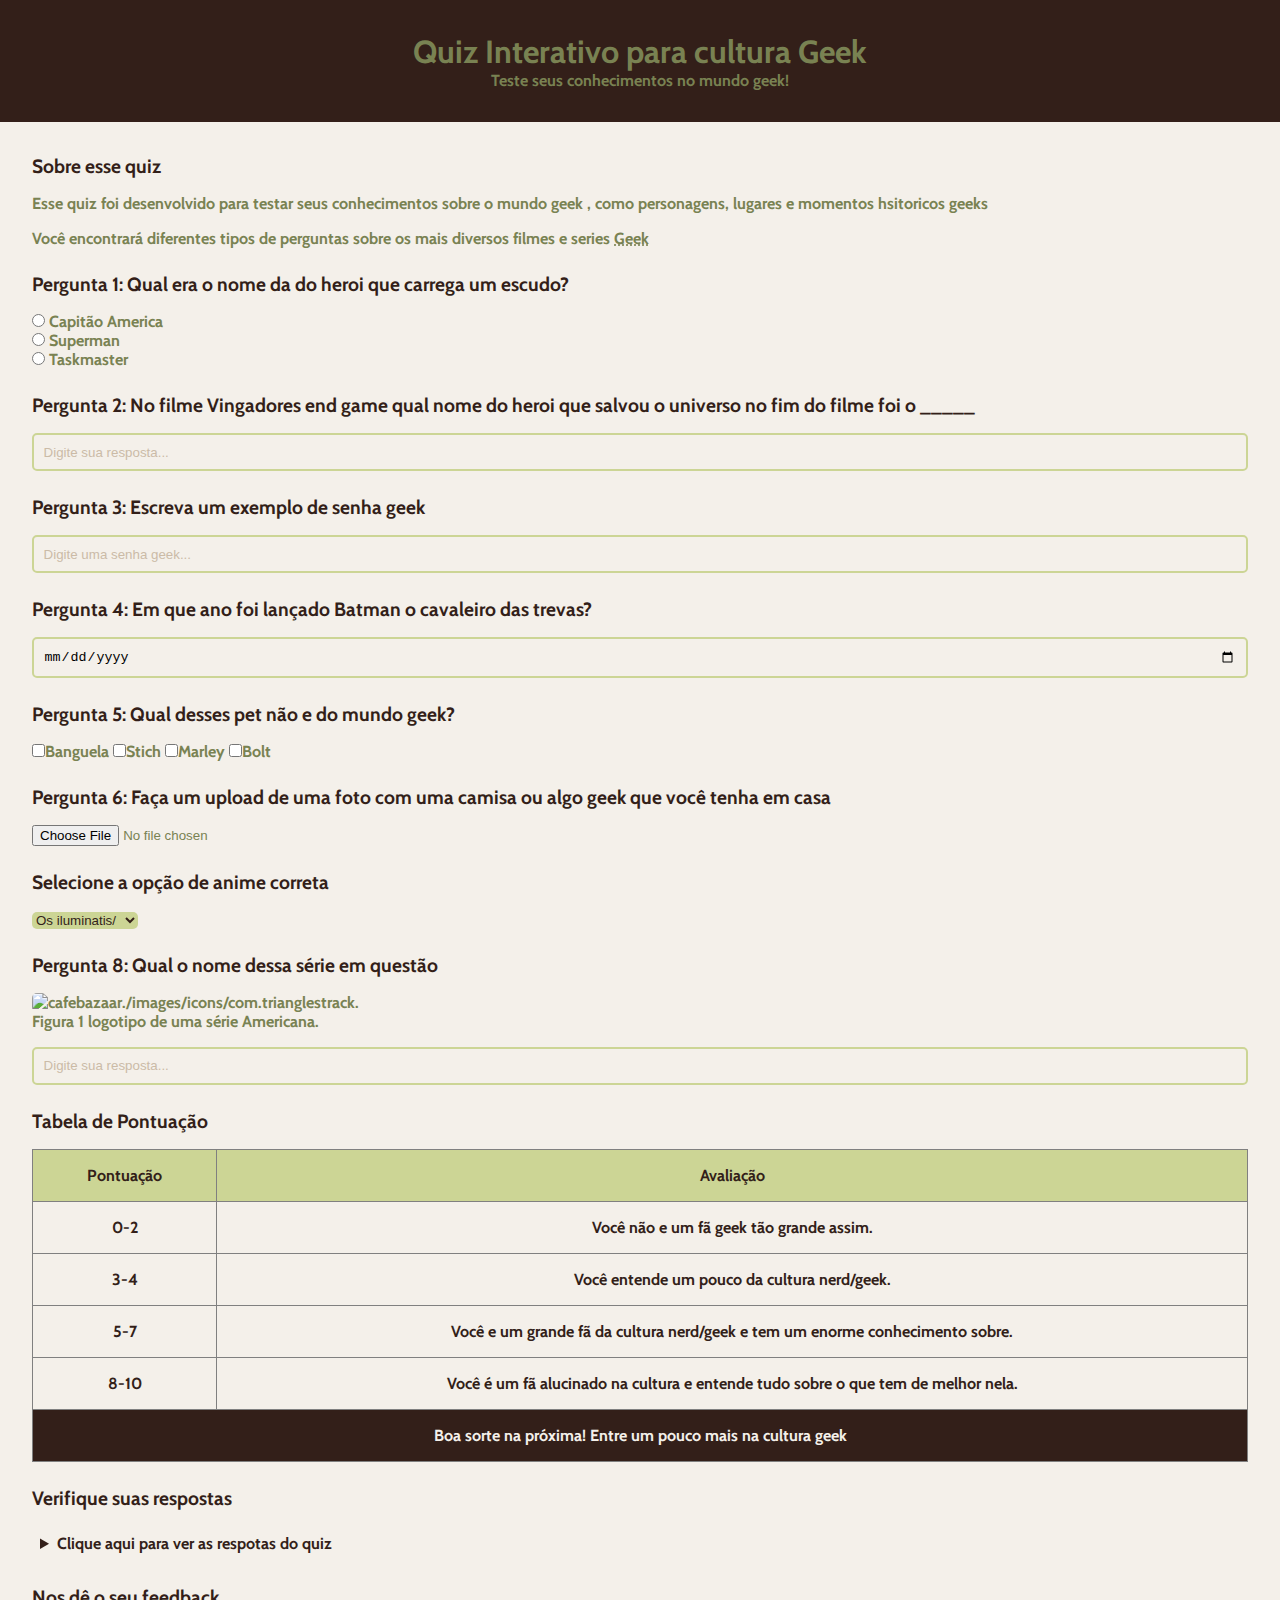
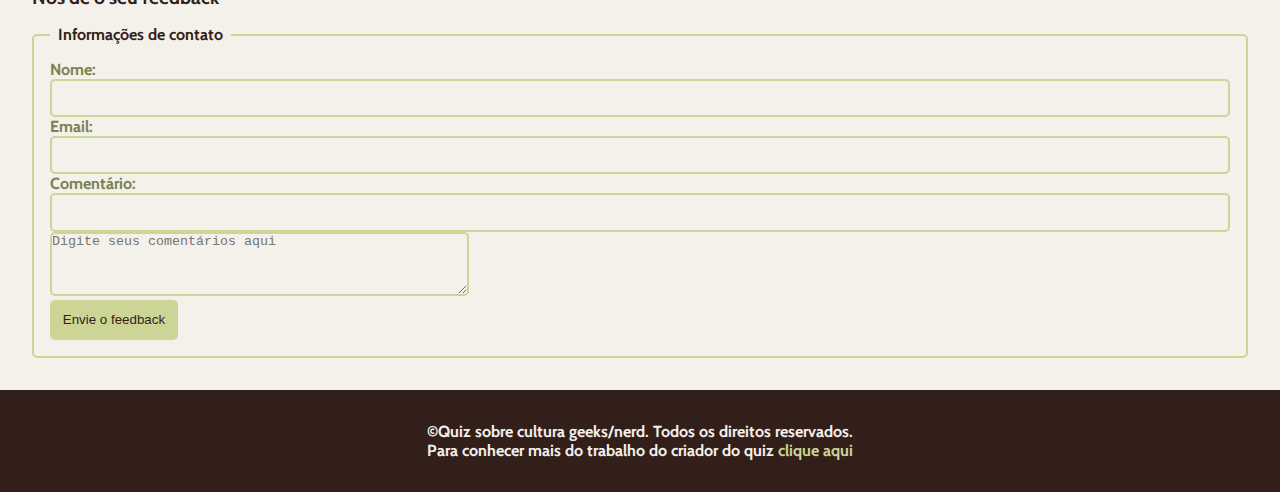
==== index.html @ b2a74829 "Commit inicial" ====
<!DOCTYPE html>
<html lang="pt-br">
  <head>
      <title>Quiz para geeks</title>
      <meta name="description" content="Um quiz para testar seus conhecimento">
      <link rel="stylesheet" href="style.css">
      <link rel="shortcut icon" href="Icon wolf.png" type="icone">
      <style>
        
      </style>
  </head>
  <body>
      <header>
        <h1>Quiz Interativo para cultura  Geek</h1>
        <p>Teste seus conhecimentos no mundo geek!</p>
      </header>
      <main>
          <!--Introdução-->
          <section>
            <h2>Sobre esse quiz</h2>
            <p>Esse quiz foi desenvolvido para testar seus conhecimentos sobre <strong>o mundo geek </strong>, como personagens, lugares e momentos hsitoricos geeks</p>
            <p>Você encontrará diferentes tipos de perguntas sobre os mais diversos filmes e series <abbr title="Mangás, Animes e Quadrinhos">Geek</abbr>
          </section>
          <!--Pergunta 1: mútipla escolha-->
          <section>
            <h2>Pergunta 1: Qual era o nome da do heroi que carrega um escudo?</h2>
            <form >
                <input type="radio" value="Python" id="p1a"
                name="pergunta1">
                <label for="p1a">Capitão America</label><br>
                <input type="radio" value="Html" id="p1b"
                name="pergunta1">
                <label for="p1b">Superman</label><br>
                <input type="radio" value="Css" id="p1c"
                name="pergunta1">
                <label for="p1c">Taskmaster</label><br>
            </form>
          </section>
          <!--Pergunta 2: texto-->
          <section>
            <h2>Pergunta 2: No filme Vingadores end game qual nome do heroi que salvou o universo no fim do filme foi o _____</h2>
            <form >
                <input type="text" id="p2" name="pergunta2" placeholder="Digite sua resposta...">
            </form>
          </section>
         <!--Pergunta 3: senha-->
         <section>
            <h2>Pergunta 3: Escreva um exemplo de senha geek</h2>
            <form >
                <input type="password" id="p3"
                name=" pergunta3" placeholder="Digite uma senha geek...">
            </form>
         </section>
         <!--Pergunta 4: data-->
         <section>
            <h2>Pergunta 4: Em que ano foi lançado Batman o cavaleiro das trevas?</h2>
            <form >
                <input type="date" id="p4" name="Pergunta 4">
            </form>
         </section>
         <!--Pergunta 5: seleção múltipla-->
         <section>
            <h2>Pergunta 5: Qual desses pet não e do mundo geek?</h2>
            <form >
                <input type="checkbox" id="p5a" name="pergunta5" value="Python"><label for="p5a">Banguela</label>
                <input type="checkbox" id="p5b" name="pergunta5" value="Html"><label for="p5b">Stich</label>
                <input type="checkbox" id="p5c" name="pergunta5" value="JavaScript"><label for="p5c">Marley</label>
                <input type="checkbox" id="p5c" name="pergunta5" value="Css"><label for="p5c">Bolt</label>            
            </form>
         </section>
         <!--Pergunta 6:upload-->
         <section>
            <h2>Pergunta 6: Faça um upload de uma foto com uma camisa ou algo geek que você tenha em casa</h2>
            <form>
                <input type="file" id="p6" name="pergunta6">
            </form>
         </section>
         <!--Pergunta 7: dropdown-->
         <section>
            <h2>Selecione a opção de anime correta</h2>
            <form>
                <select name="pergunta7" id="p7">
                    <option value="Python">Os iluminatis/</option>
                    <option value="Html">Jovens Titãs</option>
                    <option value="Css">Dragon Ball Z</option>
                    <option value="JavaScript">Power Ranger</option>
                </select>
            </form>
         </section>
         <!--Pergunta 8: Imagem-->
         <section>
            <h2>Pergunta 8: Qual o nome dessa série em questão</h2>
            <figure>
            <img src="https://s.cafebazaar.ir/images/icons/com.trianglestack.gotquiz-0decee9d-ff68-4412-96c9-43b51dff7e19_512x512.png?x-img=v1/format,type_webp,lossless_false/resize,h_256,w_256,lossless_false/optimize" alt="cafebazaar./images/icons/com.trianglestrack."><br>
            <figcaption>Figura 1 logotipo de uma série Americana.</figcaption>
            </figure>
            <form>
                <input type="text" id="p8" name="pergunta8" placeholder="Digite sua resposta...">
            </form>
         </section>
         <!--Tabela de Pontuação-->
         <section>
        <h2>Tabela de Pontuação</h2>
        <table border="1">
            <thead>
                <tr>
                  <th>Pontuação</th>
                  <th>Avaliação</th>  
                </tr>
            </thead>
            <tbody>
            <tr>
                 <td>0-2</td>
                 <td>Você não e um fã geek tão grande assim.</td>
             </tr>
             <tr>
                 <td>3-4</td>
                 <td>Você entende um pouco da cultura nerd/geek.</td>
             </tr>
             <tr>
                 <td>5-7</td>
                 <td>Você e um grande fã da cultura nerd/geek e tem um enorme conhecimento sobre.</td>
             </tr>
             <tr>
                 <td>8-10</td>
                 <td>Você é um fã alucinado na cultura e  entende tudo sobre o que tem de melhor nela.</td>
            </tr>
        </tbody>
        <tfoot>
            <tr>
                <td colspan="2">Boa sorte na próxima! Entre um pouco mais na cultura geek</td>
            </tr>
        </tfoot>
        </table>
         </section>
         <!--Lista de respostas-->
         <section>
            <h2>Verifique suas respostas</h2>
        <details>
            <summary>Clique aqui para ver as respotas do quiz</summary>
            <ol>
                <li>Capitão América</li>
                <li>Homen de Ferro</li>
                <li>I2R#O4N!M@A#N</li>
                <li>18 de Julho de 2008</li>
                <li>Marley</li>
                <li>Arquivo</li>
                <li>Dragon Ball Z</li>
                <li>Game Of Thrones</li>
            </ol>
        </details>
         </section> 
         <!--Formulário de Feedback-->
         <section>
            <h2>Nos dê o seu feedback</h2>
            <form>
                <fieldset>
                    <legend>Informações de contato</legend>
                <label for="name">Nome:</label>
                <input type="text" id="nome" name="nome"><br>
                <label for="email">Email:</label>
                <input type="email" id="email" name="email"><br>
                <label for="comments">Comentário:</label>
                <input type="text">
                <textarea name="comentários" id="comentários" rows="4" cols="50" placeholder="Digite seus comentários aqui"></textarea><br>
                <button onclick="alert('FEEDBACK ENVIADO')">Envie o feedback</button>
            </fieldset>
            </form>
         </section>   
    </main>
    <footer>
        <p class="paragrafo-footer">&copy;Quiz sobre cultura geeks/nerd. Todos os direitos reservados.</p>
        <p class="paragrafo-footer">Para conhecer mais do trabalho do criador do quiz <a href="http://127.0.0.1:5500/P%C3%A1ginadoproduto.html" target="_blank">clique aqui</a></p>
    </footer>
  </body>
</html>
---- style.css ----
@import url('https://fonts.googleapis.com/css2?family=Cabin:ital,wght@0,400..700;1,400..700&display=swap');

*{
    margin: 0;
    padding: 0%;
    box-sizing: border-box;
}

body{
    background-color: #F4F0EA;
    color: #798252;
    font-family: "Cabin", sans-serif;
    font-weight: 700;
}

header {
    padding: 2rem;
    background-color: #331f19;
    text-align: center;
}

main {
    padding: 2rem;
    display: flex;
    flex-direction: column;
    gap: 1.5rem; 
}

section {
    display: flex;
    flex-direction: column;
    gap: 1rem;
}

h2 {
    color: #331f19;
    font-size: 1.2rem;
}

input[type="radio"], input[type="checkbox"] {
    accent-color: #CCd595;
}

input[type="text"], input[type="password"], input[type="date"], input[type="email"] {
    width: 100%;
    padding: 0.6rem;
    border: 2px solid #CCd595;
    outline: none;
    border-radius: 5px;
    background-color: transparent;
}

input::placeholder {
    color: #CBBBA7;
}

select {
    cursor: pointer;
    background-color: #CCd595;
    color: #331f19;
    border-radius: 5px;
    border: none;
    outline: none;
}

img {
    width: 5rem;
    border-radius: 5px;
}

table {
    width: 100%;
    border-collapse: collapse;
}

th {
    background-color: #CCd595;
    color: #331f19;
    padding: 1rem;
}

td {
    color: #331f19;
    padding: 1rem;
    text-align: center;
}

tfoot td {
    background-color: #331f19;
    color: #F4F0EA;
}

summary {
    color: #331f19;
    margin: 0.5rem;
    cursor: pointer;
}

ol {
    margin-left: 1rem;
}

ol li {
    padding: 0.2rem;
}

fieldset {
    border: 2px solid #CCd595;
    border-radius: 5px;
    padding: 1rem; 
}

legend {
    color: #331f19;
    padding: 0 .5rem;
}

textarea {
    outline: none;
    border-radius: 5px;
    border: 2px solid #CCd595;
    background-color: transparent;
}

button {
    background-color: #CCd595;
    border:none;
    padding: 0.8rem;
    color: #331f19;
    border-radius: 5px;
    cursor: pointer;
}
  
footer {
    background-color: #331f19;
    padding: 2rem;
    text-align: center;
}

.paragrafo-footer {
    color: #F4F0EA;
}

footer a {
    text-decoration: none;
    color: #CCd595;
}
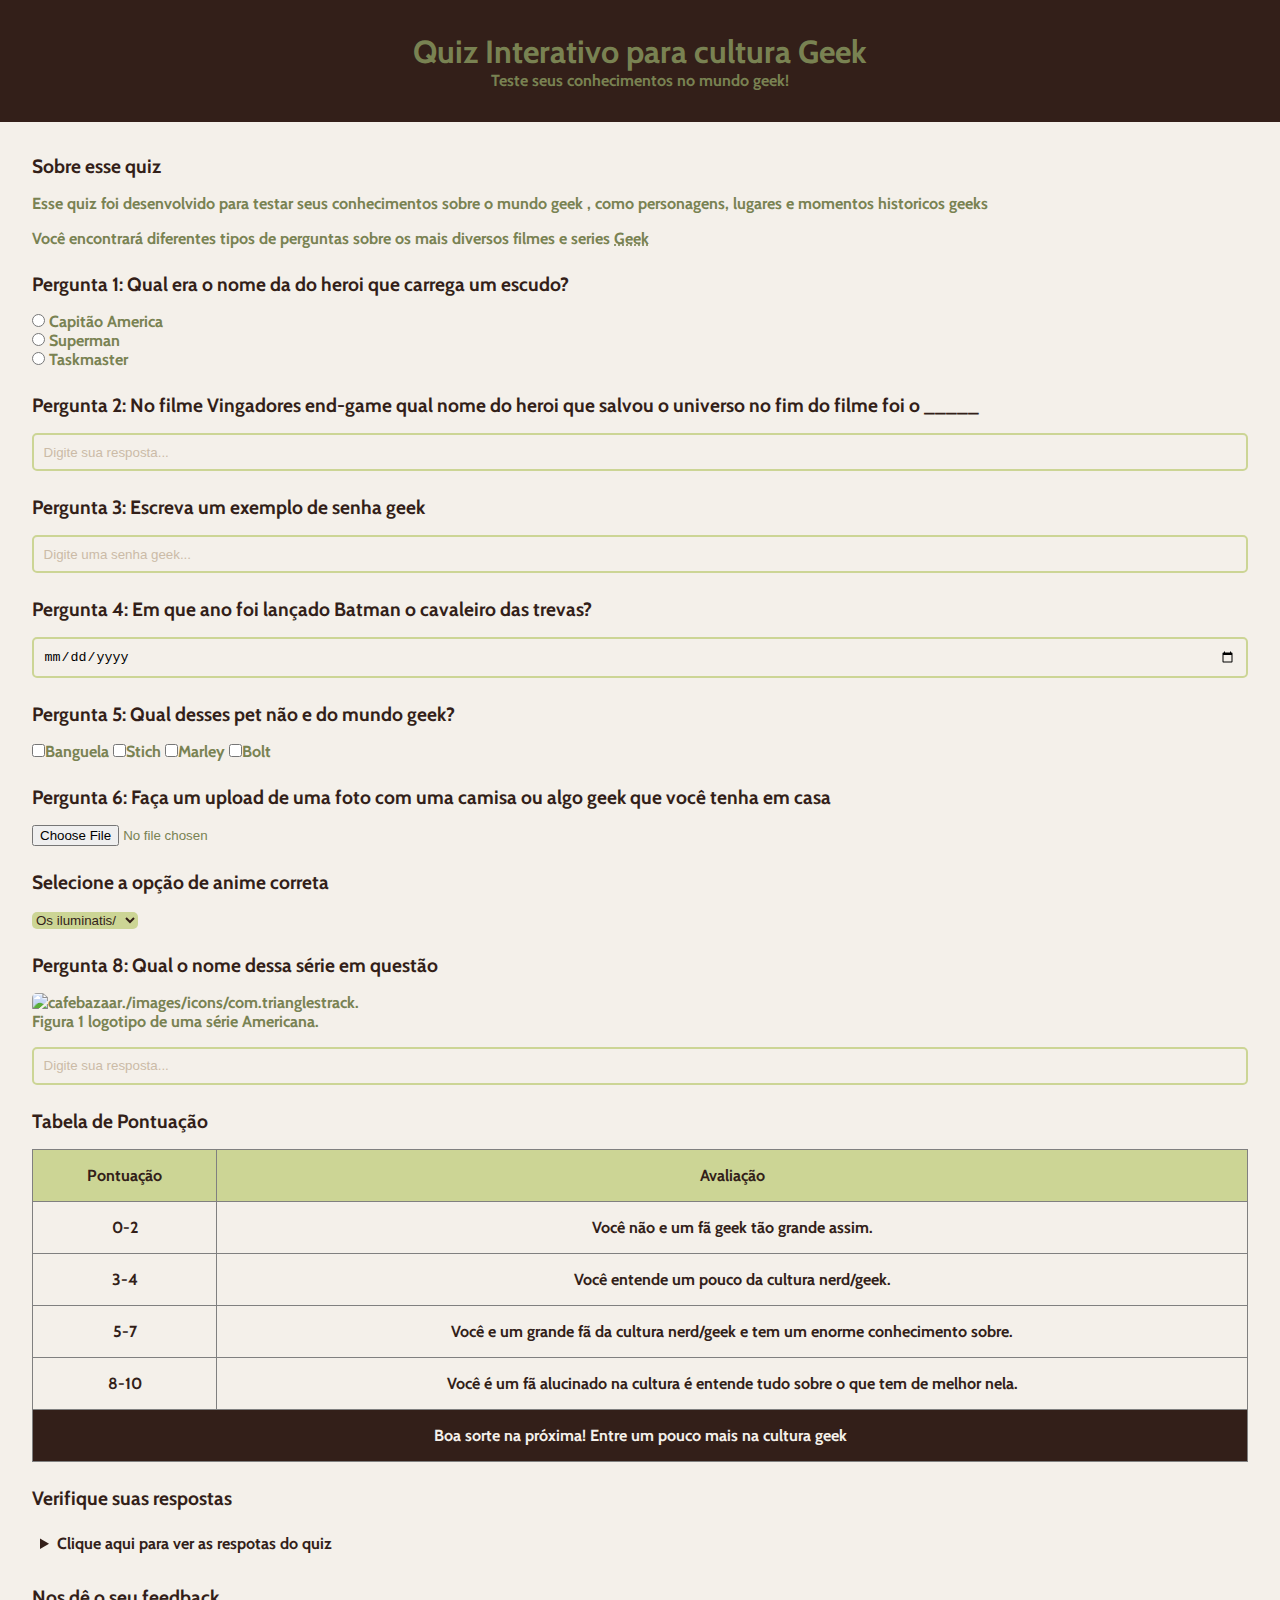
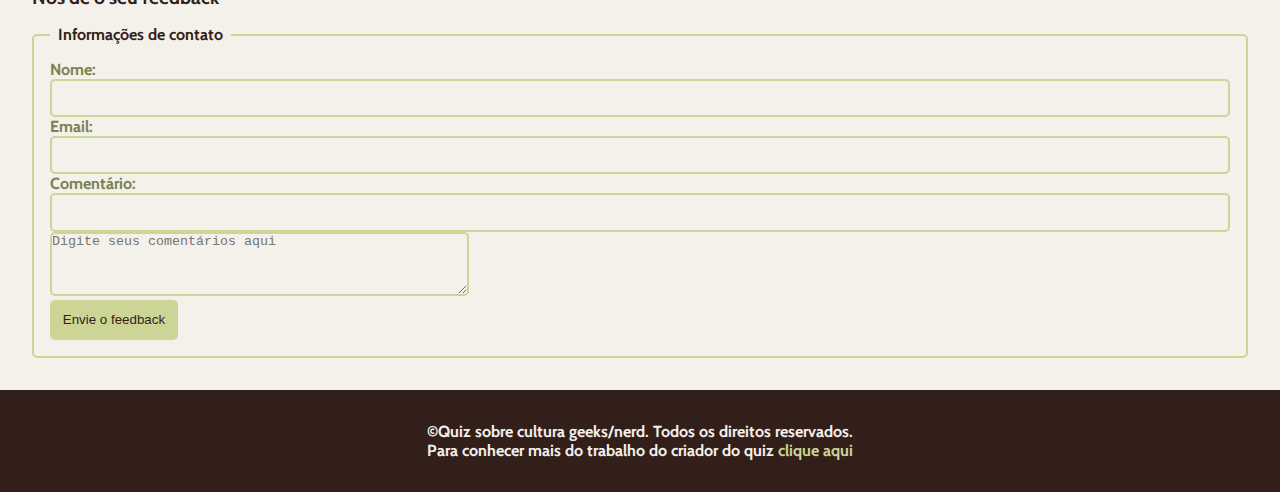
==== commit bced8a52: "Ortograficos" ====
--- a/index.html
+++ b/index.html
@@ -2,6 +2,7 @@
 <html lang="pt-br">
   <head>
       <title>Quiz para geeks</title>
+      <meta charset="UTF-8">
       <meta name="description" content="Um quiz para testar seus conhecimento">
       <link rel="stylesheet" href="style.css">
       <link rel="shortcut icon" href="Icon wolf.png" type="icone">
@@ -18,7 +19,7 @@
           <!--Introdução-->
           <section>
             <h2>Sobre esse quiz</h2>
-            <p>Esse quiz foi desenvolvido para testar seus conhecimentos sobre <strong>o mundo geek </strong>, como personagens, lugares e momentos hsitoricos geeks</p>
+            <p>Esse quiz foi desenvolvido para testar seus conhecimentos sobre <strong>o mundo geek </strong>, como personagens, lugares e momentos historicos geeks</p>
             <p>Você encontrará diferentes tipos de perguntas sobre os mais diversos filmes e series <abbr title="Mangás, Animes e Quadrinhos">Geek</abbr>
           </section>
           <!--Pergunta 1: mútipla escolha-->
@@ -38,7 +39,7 @@
           </section>
           <!--Pergunta 2: texto-->
           <section>
-            <h2>Pergunta 2: No filme Vingadores end game qual nome do heroi que salvou o universo no fim do filme foi o _____</h2>
+            <h2>Pergunta 2: No filme Vingadores end-game qual nome do heroi que salvou o universo no fim do filme foi o _____</h2>
             <form >
                 <input type="text" id="p2" name="pergunta2" placeholder="Digite sua resposta...">
             </form>
@@ -65,7 +66,7 @@
                 <input type="checkbox" id="p5a" name="pergunta5" value="Python"><label for="p5a">Banguela</label>
                 <input type="checkbox" id="p5b" name="pergunta5" value="Html"><label for="p5b">Stich</label>
                 <input type="checkbox" id="p5c" name="pergunta5" value="JavaScript"><label for="p5c">Marley</label>
-                <input type="checkbox" id="p5c" name="pergunta5" value="Css"><label for="p5c">Bolt</label>            
+                <input type="checkbox" id="p5c" name="pergunta5" value="Css"><label for="p5c">Bolt</label>           
             </form>
          </section>
          <!--Pergunta 6:upload-->
@@ -123,7 +124,7 @@
              </tr>
              <tr>
                  <td>8-10</td>
-                 <td>Você é um fã alucinado na cultura e  entende tudo sobre o que tem de melhor nela.</td>
+                 <td>Você é um fã alucinado na cultura é entende tudo sobre o que tem de melhor nela.</td>
             </tr>
         </tbody>
         <tfoot>
@@ -170,7 +171,7 @@
     </main>
     <footer>
         <p class="paragrafo-footer">&copy;Quiz sobre cultura geeks/nerd. Todos os direitos reservados.</p>
-        <p class="paragrafo-footer">Para conhecer mais do trabalho do criador do quiz <a href="http://127.0.0.1:5500/P%C3%A1ginadoproduto.html" target="_blank">clique aqui</a></p>
+        <p class="paragrafo-footer">Para conhecer mais do trabalho do criador do quiz <a href="Páginadoproduto.html" target="_blank">clique aqui</a></p>
     </footer>
   </body>
 </html>--- a/style.css
+++ b/style.css
@@ -38,7 +38,9 @@
 }
 
 input[type="radio"], input[type="checkbox"] {
-    accent-color: #CCd595;
+    accent-color: #CCd595; 
+    padding-right: 10px;
+    margin: 1;
 }
 
 input[type="text"], input[type="password"], input[type="date"], input[type="email"] {
